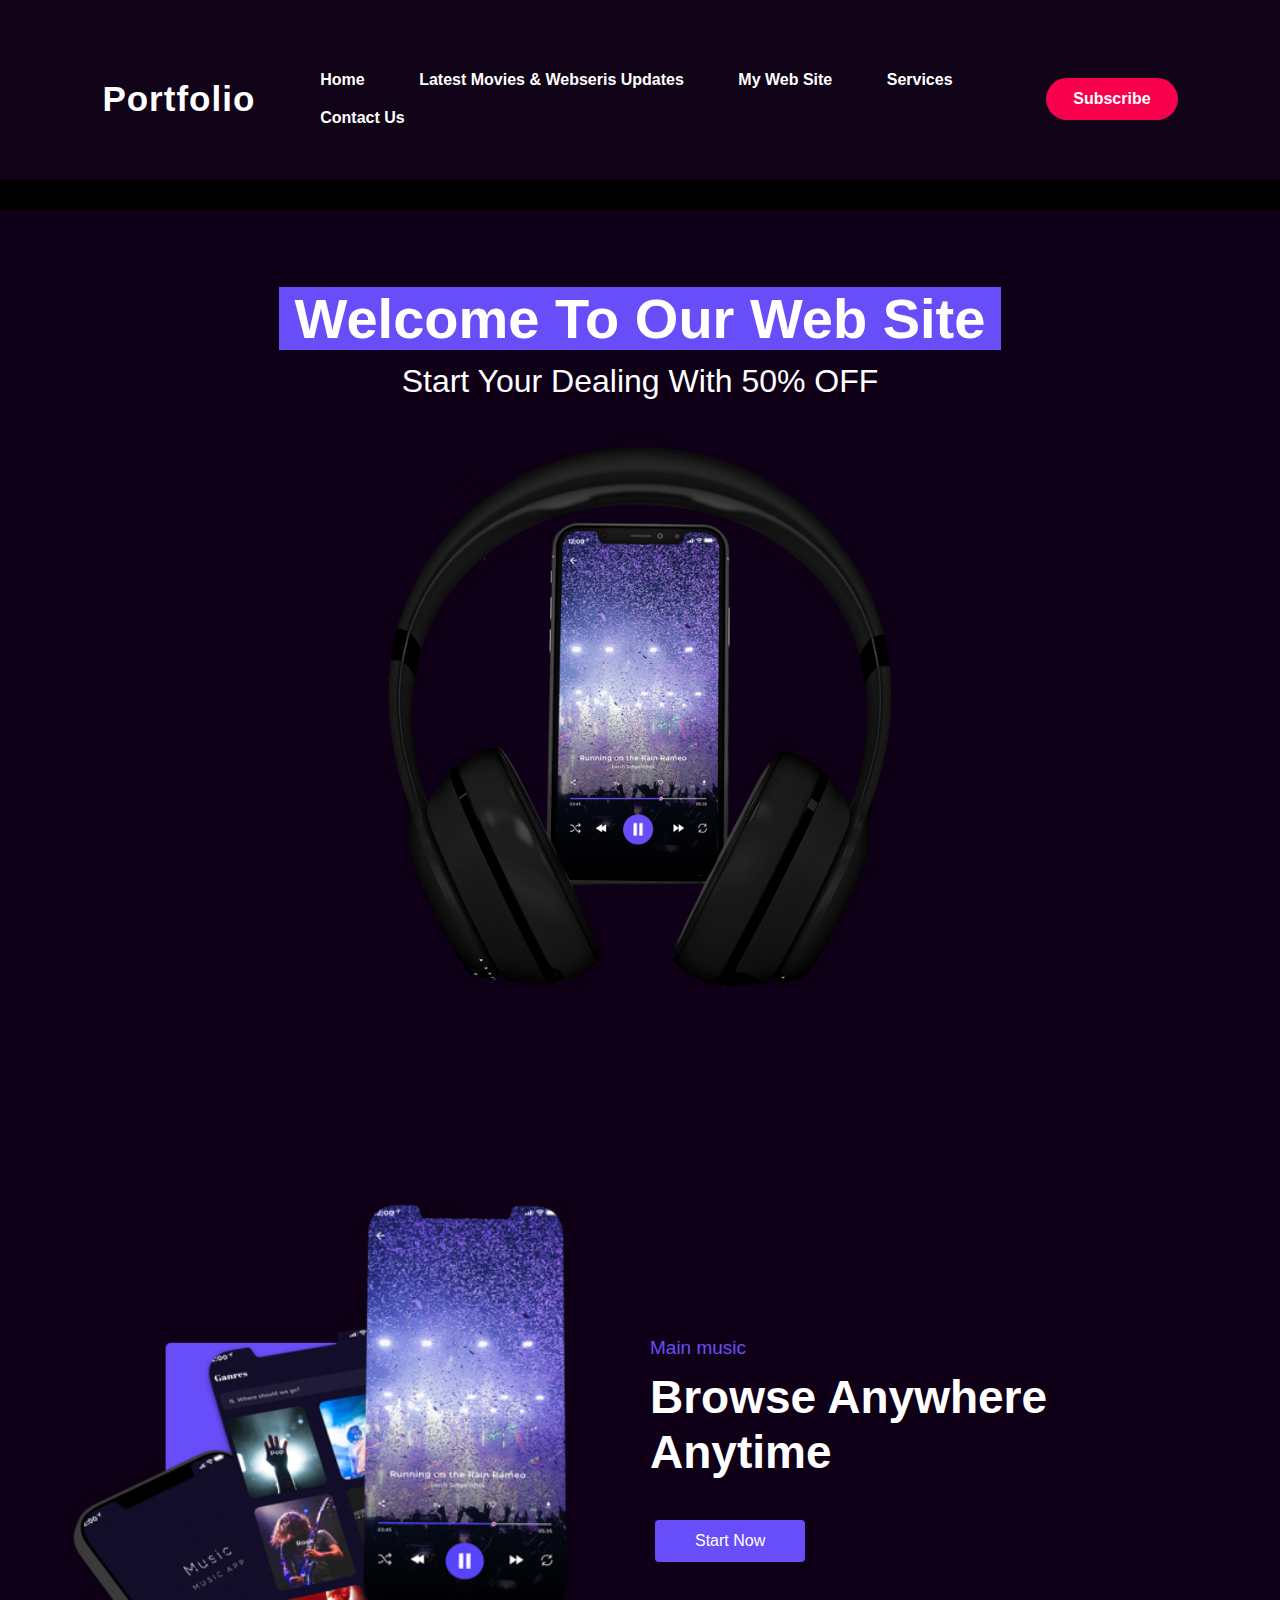
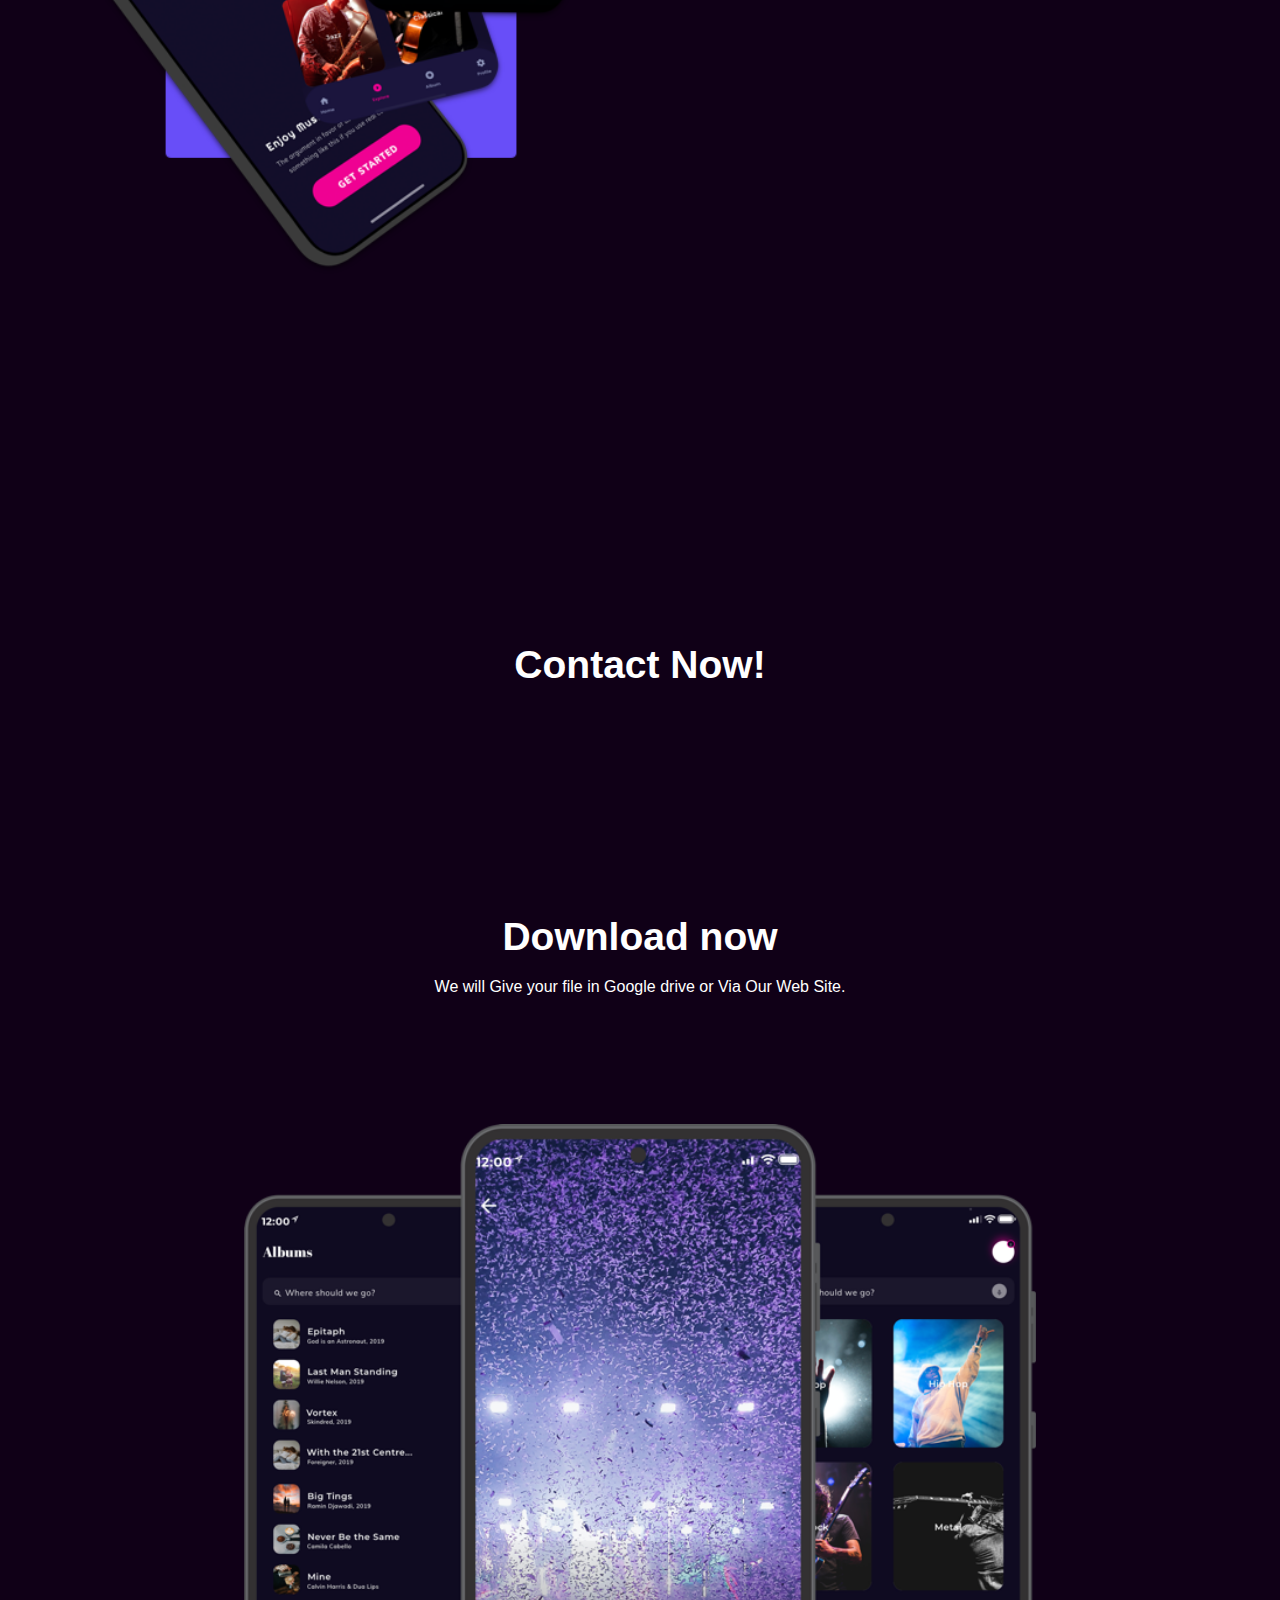
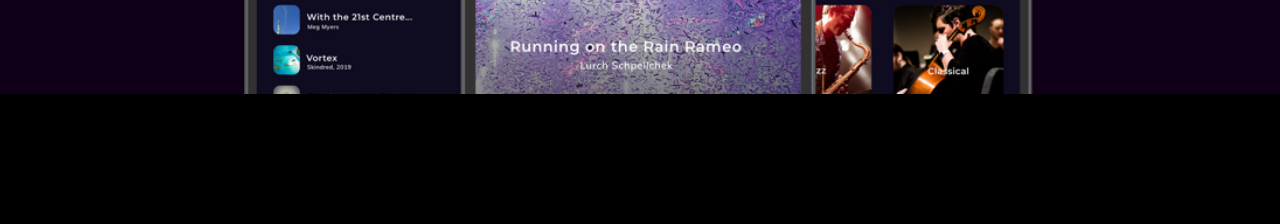
==== service.html @ e37dc358 "Update service.html" ====
<!DOCTYPE html>

<html>
<head>
	<title>Badhan Debnath</title>
	<link rel="shortcut icon" href="https://badhan-debnath.github.io/img/me.png">
<meta content="summary_large_image" name="twitter:card"/>
<meta content="website" property="og:type"/>
<meta content="" property="og:description"/>
<meta content="https://u3m9r0t0ge.preview-posted-stuff.com/V2-5KDs-9Yo6-a9ZM-yhWQ/" property="og:url"/>
<meta content="https://pro-bee-beepro-thumbnails.s3.amazonaws.com/messages/799966/783793/1674884/7563536_large.jpg" property="og:image"/>
<meta content="" property="og:title"/>
<meta content="" name="description"/>
<meta charset="utf-8"/>
<meta content="width=device-width" name="viewport"/>
<style>
   .bee-row,
		.bee-row-content {
			position: relative
		}

		.bee-row-16,
		.bee-row-2,
		.bee-row-5 {
			background-position: center top;
			background-repeat: no-repeat
		}

		.bee-row-1,
		.bee-row-10,
		.bee-row-11,
		.bee-row-12,
		.bee-row-13,
		.bee-row-14,
		.bee-row-15,
		.bee-row-16,
		.bee-row-17,
		.bee-row-18,
		.bee-row-2,
		.bee-row-3,
		.bee-row-4,
		.bee-row-5,
		.bee-row-6,
		.bee-row-7,
		.bee-row-8,
		.bee-row-9 {
			background-repeat: no-repeat
		}

		body {
			background-color: #100017;
			color: #000;
			font-family: Arial, Helvetica Neue, Helvetica, sans-serif
		}

		a {
			color: #0068a5
		}

		* {
			box-sizing: border-box
		}

		body,
		h1,
		h2,
		p {
			margin: 0
		}

		.bee-row-content {
			max-width: 1440px;
			margin: 0 auto;
			display: flex
		}

		.bee-row-content.reverse,
		.bee-row-content.reverse .bee-col {
			-moz-transform: scale(1, -1);
			-webkit-transform: scale(1, -1);
			-o-transform: scale(1, -1);
			-ms-transform: scale(1, -1);
			transform: scale(1, -1)
		}

		.bee-row-content .bee-col-w1 {
			flex-basis: 8%
		}

		.bee-row-content .bee-col-w3 {
			flex-basis: 25%
		}

		.bee-row-content .bee-col-w5 {
			flex-basis: 42%
		}

		.bee-row-content .bee-col-w6 {
			flex-basis: 50%
		}

		.bee-row-content .bee-col-w12 {
			flex-basis: 100%
		}

		.bee-button .content {
			text-align: center
		}

		.bee-button a {
			text-decoration: none
		}

		.bee-divider,
		.bee-image {
			overflow: auto
		}

		.bee-divider .center,
		.bee-image .bee-center {
			margin: 0 auto
		}

		.bee-row-12 .bee-col-1 .bee-block-1,
		.bee-row-13 .bee-col-1 .bee-block-1,
		.bee-row-13 .bee-col-2 .bee-block-1,
		.bee-row-16 .bee-col-1 .bee-block-2 {
			width: 100%
		}

		.bee-image img {
			display: block;
			width: 100%
		}

		.bee-text {
			overflow-wrap: anywhere
		}

		@media (max-width:768px) {
			.bee-row-content:not(.no_stack) {
				display: block
			}
		}

		.bee-row-1,
		.bee-row-17,
		.bee-row-18 {
			background-color: #000
		}

		.bee-row-1 .bee-row-content,
		.bee-row-10 .bee-row-content,
		.bee-row-11 .bee-row-content,
		.bee-row-12 .bee-row-content,
		.bee-row-13 .bee-row-content,
		.bee-row-14 .bee-row-content,
		.bee-row-15 .bee-row-content,
		.bee-row-16 .bee-row-content,
		.bee-row-17 .bee-row-content,
		.bee-row-18 .bee-row-content,
		.bee-row-2 .bee-row-content,
		.bee-row-3 .bee-row-content,
		.bee-row-4 .bee-row-content,
		.bee-row-5 .bee-row-content,
		.bee-row-6 .bee-row-content,
		.bee-row-7 .bee-row-content,
		.bee-row-8 .bee-row-content,
		.bee-row-9 .bee-row-content {
			background-repeat: no-repeat;
			color: #000
		}

		.bee-row-1 .bee-col-1,
		.bee-row-10 .bee-col-1,
		.bee-row-11 .bee-col-1,
		.bee-row-11 .bee-col-2,
		.bee-row-11 .bee-col-3,
		.bee-row-12 .bee-col-1,
		.bee-row-13 .bee-col-1,
		.bee-row-13 .bee-col-2,
		.bee-row-14 .bee-col-1,
		.bee-row-15 .bee-col-1,
		.bee-row-15 .bee-col-2,
		.bee-row-15 .bee-col-3,
		.bee-row-17 .bee-col-1,
		.bee-row-18 .bee-col-1,
		.bee-row-2 .bee-col-1,
		.bee-row-3 .bee-col-1,
		.bee-row-4 .bee-col-1,
		.bee-row-5 .bee-col-1,
		.bee-row-5 .bee-col-2,
		.bee-row-5 .bee-col-3,
		.bee-row-6 .bee-col-1,
		.bee-row-7 .bee-col-1,
		.bee-row-8 .bee-col-1,
		.bee-row-9 .bee-col-1 {
			padding-bottom: 5px;
			padding-top: 5px
		}

		.bee-row-1 .bee-col-1 .bee-block-1,
		.bee-row-11 .bee-col-2 .bee-block-1,
		.bee-row-14 .bee-col-1 .bee-block-1,
		.bee-row-15 .bee-col-2 .bee-block-1,
		.bee-row-17 .bee-col-1 .bee-block-1,
		.bee-row-18 .bee-col-1 .bee-block-1,
		.bee-row-2 .bee-col-1 .bee-block-1,
		.bee-row-2 .bee-col-1 .bee-block-2,
		.bee-row-2 .bee-col-1 .bee-block-5,
		.bee-row-2 .bee-col-1 .bee-block-7,
		.bee-row-3 .bee-col-1 .bee-block-1,
		.bee-row-4 .bee-col-1 .bee-block-1,
		.bee-row-5 .bee-col-2 .bee-block-1,
		.bee-row-5 .bee-col-2 .bee-block-2,
		.bee-row-5 .bee-col-2 .bee-block-5,
		.bee-row-5 .bee-col-2 .bee-block-7,
		.bee-row-6 .bee-col-1 .bee-block-1,
		.bee-row-7 .bee-col-1 .bee-block-1 {
			padding: 10px
		}

		.bee-row-2 {
			background-image: url('https://d1oco4z2z1fhwp.cloudfront.net/templates/default/5176/bg_hero_music_1.png')
		}

		.bee-row-11 .bee-col-2 .bee-block-2,
		.bee-row-2 .bee-col-1 .bee-block-3,
		.bee-row-2 .bee-col-1 .bee-block-4,
		.bee-row-5 .bee-col-2 .bee-block-3 {
			padding-bottom: 10px;
			padding-left: 10px;
			padding-right: 10px;
			text-align: center;
			width: 100%
		}

		.bee-row-2 .bee-col-1 .bee-block-6 {
			padding: 10px;
			width: 100%
		}

		.bee-row-5 {
			background-image: url('https://d1oco4z2z1fhwp.cloudfront.net/templates/default/5176/24ac623f-eb8e-412a-b945-d97798e48574.png')
		}

		.bee-row-5 .bee-col-1 .bee-block-1 {
			padding-bottom: 10px;
			padding-top: 10px;
			width: 100%
		}

		.bee-row-11 .bee-col-2 .bee-block-3,
		.bee-row-15 .bee-col-2 .bee-block-2,
		.bee-row-5 .bee-col-2 .bee-block-4 {
			padding-bottom: 5px;
			padding-left: 10px;
			padding-right: 10px;
			text-align: center;
			width: 100%
		}

		.bee-row-5 .bee-col-2 .bee-block-6 {
			padding: 10px 10px 10px 15px;
			text-align: left
		}

		.bee-row-8 .bee-col-1 .bee-block-1 {
			padding: 35px
		}

		.bee-row-10 .bee-col-1 .bee-block-1,
		.bee-row-9 .bee-col-1 .bee-block-1 {
			padding: 15px
		}

		.bee-row-11 .bee-col-2 .bee-block-4 {
			padding: 30px
		}

		.bee-row-15 .bee-col-2 .bee-block-3 {
			padding: 10px 10px 25px
		}

		.bee-row-16 {
			background-image: url('https://d1oco4z2z1fhwp.cloudfront.net/templates/default/5176/bg_music4_2.png')
		}

		.bee-row-16 .bee-col-1 {
			padding-top: 5px
		}

		.bee-row-16 .bee-col-1 .bee-block-1 {
			padding: 40px
		}
  </style>
	    <style>
		.logo{
		color: white;
		font-size: 35px;
		letter-spacing: 1px;
		cursor: pointer;
		}
		.btn{
		background-color:#f9004d;
		color: white;
		text-decoration: none;
		border: 2px solid transparent;
		font-weight: bold;
		padding: 10px 25px;
		border-radius: 30px;
		transition: transform .4s; 
		}
		nav{
		display: flex;
		align-items: center;
		justify-content: space-between;
		padding-top: 45px;
		padding-left: 8%;
		padding-right: 8%;
		}
		nav ul li{
		list-style-type: none;
		display: inline-block;
		padding: 10px  25px;
		}
		nav ul li a{
		color: white;
		text-decoration: none;
		font-weight: bold;
		text-transform: capitalize;
		}
		nav ul li a:hover{
		color: #f9004d;
		transition: .4s;
		}
		.hero{
		height: 20vh;
		width: 100%;
		background-color: #110318;
		background-size: cover;
		background-position: center;
		}
	</style>
</head>
<body>
	    <div class="hero">
		<nav>
			<h2 class="logo">Portfo<span>lio</span></h2>
			<ul>
				<li><a href="index.html">Home</a></li>
				<li><a href="updates.html">Latest Movies & Webseris Updates</a></li>
				<li><a href="https://badhan.debnath.workers.dev">My Web Site</a></li>
				<li><a href="service.html">Services</a></li>
				<li><a href="mailto:badhan.debnath.bd@gmail.com">Contact Us</a></li>
			</ul>
			<a href="#" class="btn">Subscribe</a>
		</nav>
	</div>
<div class="bee-page-container">
<div class="bee-row bee-row-1">
<div class="bee-row-content">
<div class="bee-col bee-col-1 bee-col-w12">
<div class="bee-block bee-block-1 bee-divider">
<div class="spacer" style="height:0px;">
</div>
</div>
</div>
</div>
</div>
<div class="bee-row bee-row-2">
<div class="bee-row-content">
<div class="bee-col bee-col-1 bee-col-w12">
<div class="bee-block bee-block-1 bee-divider">
<div class="spacer" style="height:15px;">
</div>
</div>
<div class="bee-block bee-block-2 bee-divider">
<div class="spacer" style="height:15px;">
</div>
</div>
<div class="bee-block bee-block-3 bee-heading">
<h1 style="color:#ffffff;direction:ltr;font-family:Arial, Helvetica Neue, Helvetica, sans-serif;font-size:56px;font-weight:400;letter-spacing:normal;line-height:120%;text-align:center;margin-top:0;margin-bottom:0;">
<span style="background-color: #684ef8;">
<strong>
           Welcome To Our Web Site 
         </strong>
</span>
</h1>
</div>
<div class="bee-block bee-block-4 bee-heading">
<h2 style="color:#ffffff;direction:ltr;font-family:Arial, Helvetica Neue, Helvetica, sans-serif;font-size:32px;font-weight:400;letter-spacing:normal;line-height:120%;text-align:center;margin-top:0;margin-bottom:0;">
        Start Your Dealing With 50% OFF
       </h2>
</div>
<div class="bee-block bee-block-5 bee-divider">
<div class="spacer" style="height:5px;">
</div>
</div>
<div class="bee-block bee-block-6 bee-image">
<img alt="Phone and headphone" class="bee-center bee-fixedwidth bee-fullwidthOnMobile" src="images/headphone.png" style="max-width:504px;"/>
</div>
<div class="bee-block bee-block-7 bee-divider">
<div class="spacer" style="height:35px;">
</div>
</div>
</div>
</div>
</div>
<div class="bee-row bee-row-3">
<div class="bee-row-content">
<div class="bee-col bee-col-1 bee-col-w12">
<div class="bee-block bee-block-1 bee-divider">
<div class="spacer" style="height:35px;">
</div>
</div>
</div>
</div>
</div>
<div class="bee-row bee-row-4">
<div class="bee-row-content">
<div class="bee-col bee-col-1 bee-col-w12">
<div class="bee-block bee-block-1 bee-divider">
<div class="spacer" style="height:35px;">
</div>
</div>
</div>
</div>
</div>
<div class="bee-row bee-row-5">
<div class="bee-row-content reverse">
<div class="bee-col bee-col-1 bee-col-w6">
<div class="bee-block bee-block-1 bee-image">
<img alt="Showing the Music App" class="bee-center bee-fixedwidth bee-fullwidthOnMobile" src="images/phone_app_multi.png" style="max-width:504px;"/>
</div>
</div>
<div class="bee-col bee-col-2 bee-col-w5">
<div class="bee-block bee-block-1 bee-divider">
<div class="spacer" style="height:40px;">
</div>
</div>
<div class="bee-block bee-block-2 bee-divider">
<div class="spacer" style="height:65px;">
</div>
</div>
<div class="bee-block bee-block-3 bee-heading">
<h2 style="color:#684ef8;direction:ltr;font-family:Arial, Helvetica Neue, Helvetica, sans-serif;font-size:19px;font-weight:normal;letter-spacing:normal;line-height:120%;text-align:left;margin-top:0;margin-bottom:0;">
        Main music 
       </h2>
</div>
<div class="bee-block bee-block-4 bee-heading">
<h1 style="color:#ffffff;direction:ltr;font-family:Arial, Helvetica Neue, Helvetica, sans-serif;font-size:46px;font-weight:400;letter-spacing:normal;line-height:120%;text-align:left;margin-top:0;margin-bottom:0;">
<strong>
         Browse Anywhere Anytime
        </strong>
</h1>
</div>
<div class="bee-block bee-block-5 bee-divider">
<div class="spacer" style="height:5px;">
</div>
</div>
<div class="bee-block bee-block-6 bee-button">
<a class="bee-button-content" href="www.example.com" style="font-size: 14px; line-height: 28px; background-color: #684ef8; border-bottom: 0px solid transparent; border-left: 0px solid transparent; border-radius: 4px; border-right: 0px solid transparent; border-top: 0px solid transparent; color: #ffffff; font-family: inherit; max-width: 100%; padding-bottom: 5px; padding-left: 40px; padding-right: 40px; padding-top: 5px; width: auto; display: inline-block;">
<span style="font-size: 16px; line-height: 200%; word-break: break-word;">
         Start Now
        </span></a>
</div>
<div class="bee-block bee-block-7 bee-divider">
<div class="spacer" style="height:40px;">
</div>
</div>
</div>
<div class="bee-col bee-col-3 bee-col-w1">
<div class="bee-block bee-block-1 bee-divider">
<div class="spacer" style="height:0px;">
</div>
</div>
</div>
</div>
</div>
<div class="bee-row bee-row-6">
<div class="bee-row-content">
<div class="bee-col bee-col-1 bee-col-w12">
<div class="bee-block bee-block-1 bee-divider">
<div class="spacer" style="height:35px;">
</div>
</div>
</div>
</div>
</div>
<div class="bee-row bee-row-7">
<div class="bee-row-content">
<div class="bee-col bee-col-1 bee-col-w12">
<div class="bee-block bee-block-1 bee-divider">
<div class="spacer" style="height:5px;">
</div>
</div>
</div>
</div>
</div>
<div class="bee-row bee-row-8">
<div class="bee-row-content">
<div class="bee-col bee-col-1 bee-col-w12">
<div class="bee-block bee-block-1 bee-divider">
<div class="spacer" style="height:0px;">
</div>
</div>
</div>
</div>
</div>
<div class="bee-row bee-row-9">
<div class="bee-row-content">
<div class="bee-col bee-col-1 bee-col-w12">
<div class="bee-block bee-block-1 bee-divider">
<div class="spacer" style="height:0px;">
</div>
</div>
</div>
</div>
</div>
<div class="bee-row bee-row-10">
<div class="bee-row-content">
<div class="bee-col bee-col-1 bee-col-w12">
<div class="bee-block bee-block-1 bee-divider">
<div class="spacer" style="height:0px;">
</div>
</div>
</div>
</div>
</div>
<div class="bee-row bee-row-11">
<div class="bee-row-content">
<div class="bee-col bee-col-1 bee-col-w3">
<div class="bee-block bee-block-1 bee-divider">
<div class="spacer" style="height:0px;">
</div>
</div>
</div>
<div class="bee-col bee-col-2 bee-col-w6">
<div class="bee-block bee-block-1 bee-divider">
<div class="spacer" style="height:35px;">
</div>
</div>
<div class="bee-block bee-block-2 bee-heading">
<h2 style="color:#684ef8;direction:ltr;font-family:Arial, Helvetica Neue, Helvetica, sans-serif;font-size:19px;font-weight:400;letter-spacing:normal;line-height:120%;text-align:center;margin-top:0;margin-bottom:0;">
<span class="tinyMce-placeholder">
         ​
        </span>
</h2>
</div>
<div class="bee-block bee-block-3 bee-heading">
<h1 style="color:#ffffff;direction:ltr;font-family:Arial, Helvetica Neue, Helvetica, sans-serif;font-size:39px;font-weight:400;letter-spacing:normal;line-height:120%;text-align:center;margin-top:0;margin-bottom:0;">
<strong>
         Contact Now!
        </strong>
</h1>
</div>
<div class="bee-block bee-block-4 bee-divider">
<div class="spacer" style="height:0px;">
</div>
</div>
</div>
<div class="bee-col bee-col-3 bee-col-w3">
<div class="bee-block bee-block-1 bee-divider">
<div class="spacer" style="height:0px;">
</div>
</div>
</div>
</div>
</div>
<div class="bee-row bee-row-12">
<div class="bee-row-content">
<div class="bee-col bee-col-1 bee-col-w12">
<div class="bee-block bee-block-1 bee-image">
<img alt="" class="bee-center bee-autowidth" src="https://badhan.debnath.workers.dev/0:/Packages.webp" style="max-width:1100px;"/>
</div>
</div>
</div>
</div>
<div class="bee-row bee-row-13">
<div class="bee-row-content">
<div class="bee-col bee-col-1 bee-col-w6">
<div class="bee-block bee-block-1 bee-image">
<img alt="" class="bee-center bee-autowidth" src="https://badhan.debnath.workers.dev/0:/Introduce.webp" style="max-width:720px;"/>
</div>
</div>
<div class="bee-col bee-col-2 bee-col-w6">
<div class="bee-block bee-block-1 bee-image">
<img alt="" class="bee-center bee-autowidth" src="https://badhan.debnath.workers.dev/0:/Things%20needed.webp" style="max-width:720px;"/>
</div>
</div>
</div>
</div>
<div class="bee-row bee-row-14">
<div class="bee-row-content">
<div class="bee-col bee-col-1 bee-col-w12">
<div class="bee-block bee-block-1 bee-divider">
<div class="spacer" style="height:15px;">
</div>
</div>
</div>
</div>
</div>
<div class="bee-row bee-row-15">
<div class="bee-row-content">
<div class="bee-col bee-col-1 bee-col-w3">
<div class="bee-block bee-block-1 bee-divider">
<div class="spacer" style="height:0px;">
</div>
</div>
</div>
<div class="bee-col bee-col-2 bee-col-w6">
<div class="bee-block bee-block-1 bee-divider">
<div class="spacer" style="height:65px;">
</div>
</div>
<div class="bee-block bee-block-2 bee-heading">
<h1 style="color:#ffffff;direction:ltr;font-family:Arial, Helvetica Neue, Helvetica, sans-serif;font-size:39px;font-weight:normal;letter-spacing:normal;line-height:120%;text-align:center;margin-top:0;margin-bottom:0;">
<strong>
         Download now
        </strong>
</h1>
</div>
<div class="bee-block bee-block-3 bee-text">
<div class="bee-text-content" style="font-size: 14px; line-height: 150%; color: #ffffff; font-family: inherit;">
<p style="font-size: 14px; line-height: 21px; text-align: center;">
<span style="font-size: 16px; line-height: 24px;">
          We will Give your file in Google drive or Via Our Web Site.
         </span>
</p>
</div>
</div>
</div>
<div class="bee-col bee-col-3 bee-col-w3">
<div class="bee-block bee-block-1 bee-divider">
<div class="spacer" style="height:0px;">
</div>
</div>
</div>
</div>
</div>
<div class="bee-row bee-row-16">
<div class="bee-row-content">
<div class="bee-col bee-col-1 bee-col-w12">
<div class="bee-block bee-block-1 bee-divider">
<div class="spacer" style="height:10px;">
</div>
</div>
<div class="bee-block bee-block-2 bee-image">
<img alt="Showing the app" class="bee-center bee-fullwidthOnMobile bee-fixedwidth" src="images/phone_mobile.png" style="max-width:792px;"/>
</div>
</div>
</div>
</div>
<div class="bee-row bee-row-17">
<div class="bee-row-content">
<div class="bee-col bee-col-1 bee-col-w12">
<div class="bee-block bee-block-1 bee-divider">
<div class="spacer" style="height:35px;">
</div>
</div>
</div>
</div>
</div>
<div class="bee-row bee-row-18">
<div class="bee-row-content">
<div class="bee-col bee-col-1 bee-col-w12">
<div class="bee-block bee-block-1 bee-divider">
<div class="spacer" style="height:35px;">
</div>
</div>
</div>
</div>
</div>
</div>
</body>
</html>
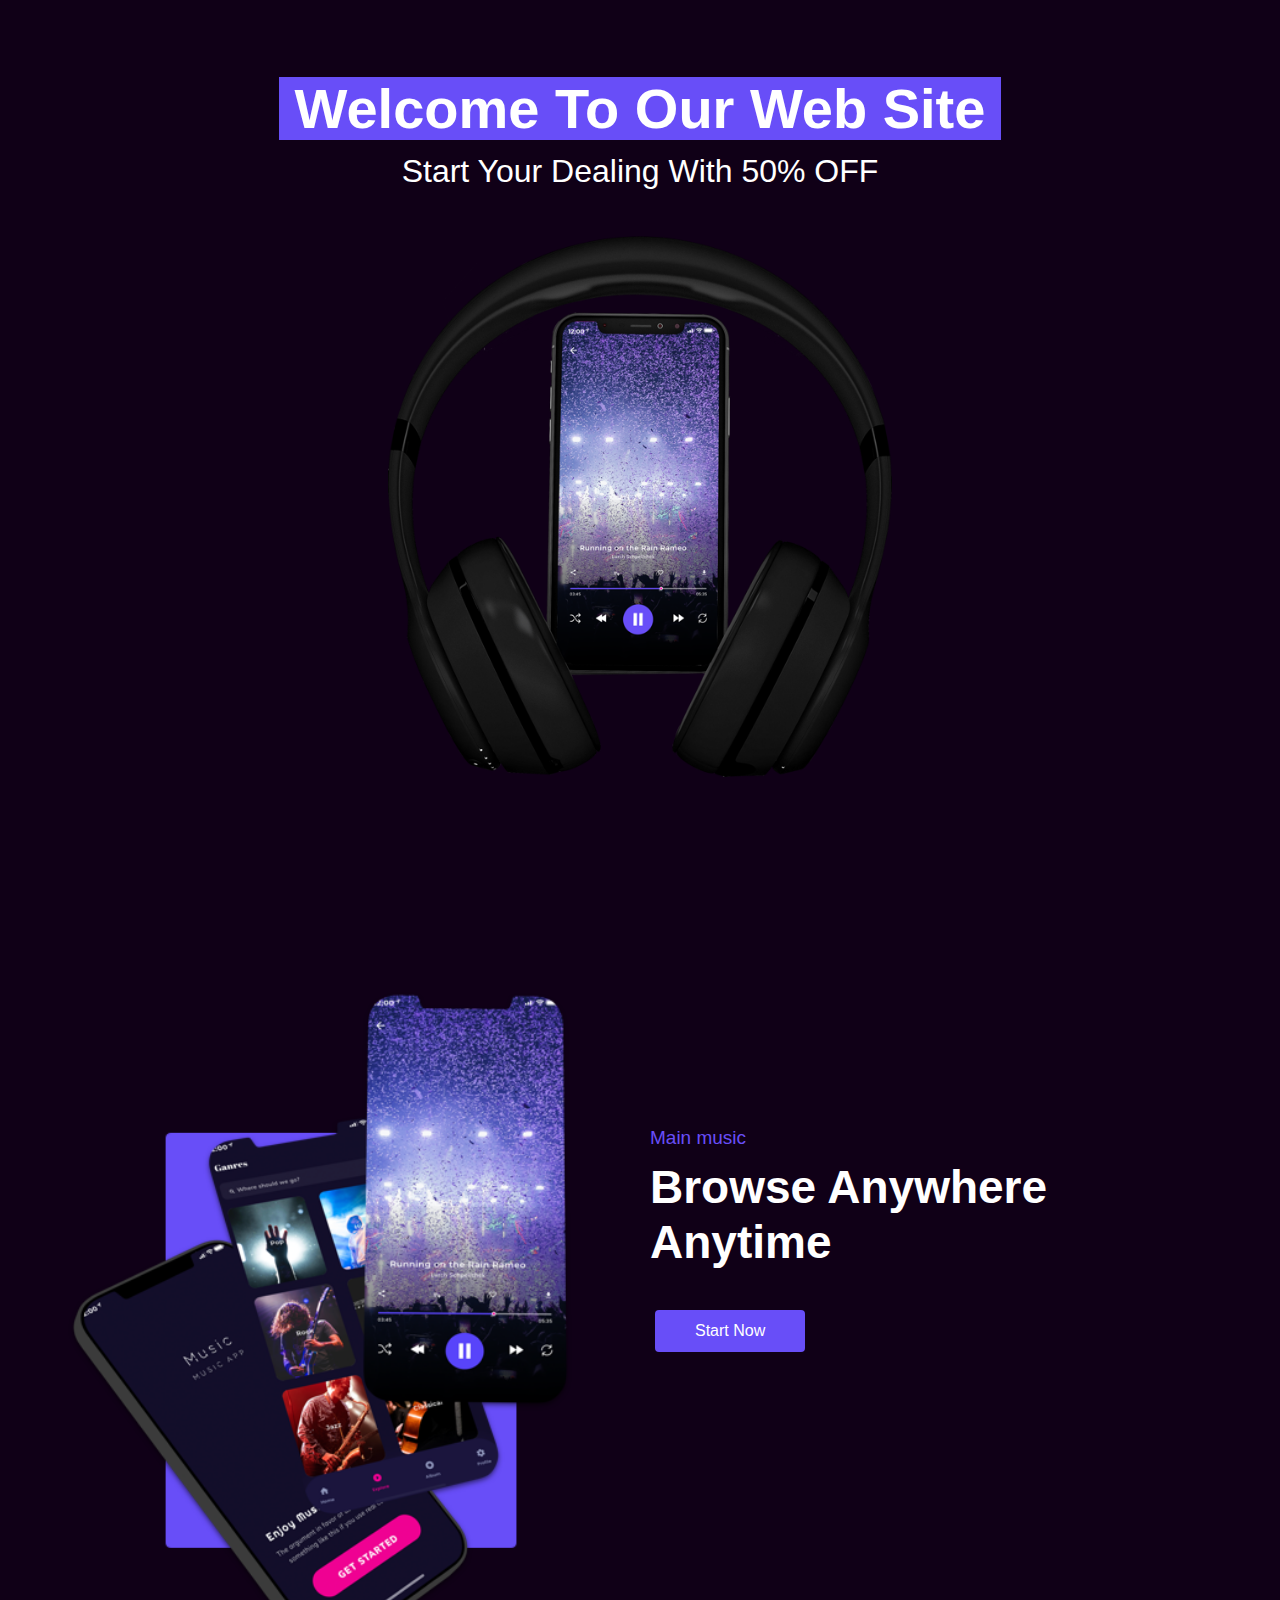
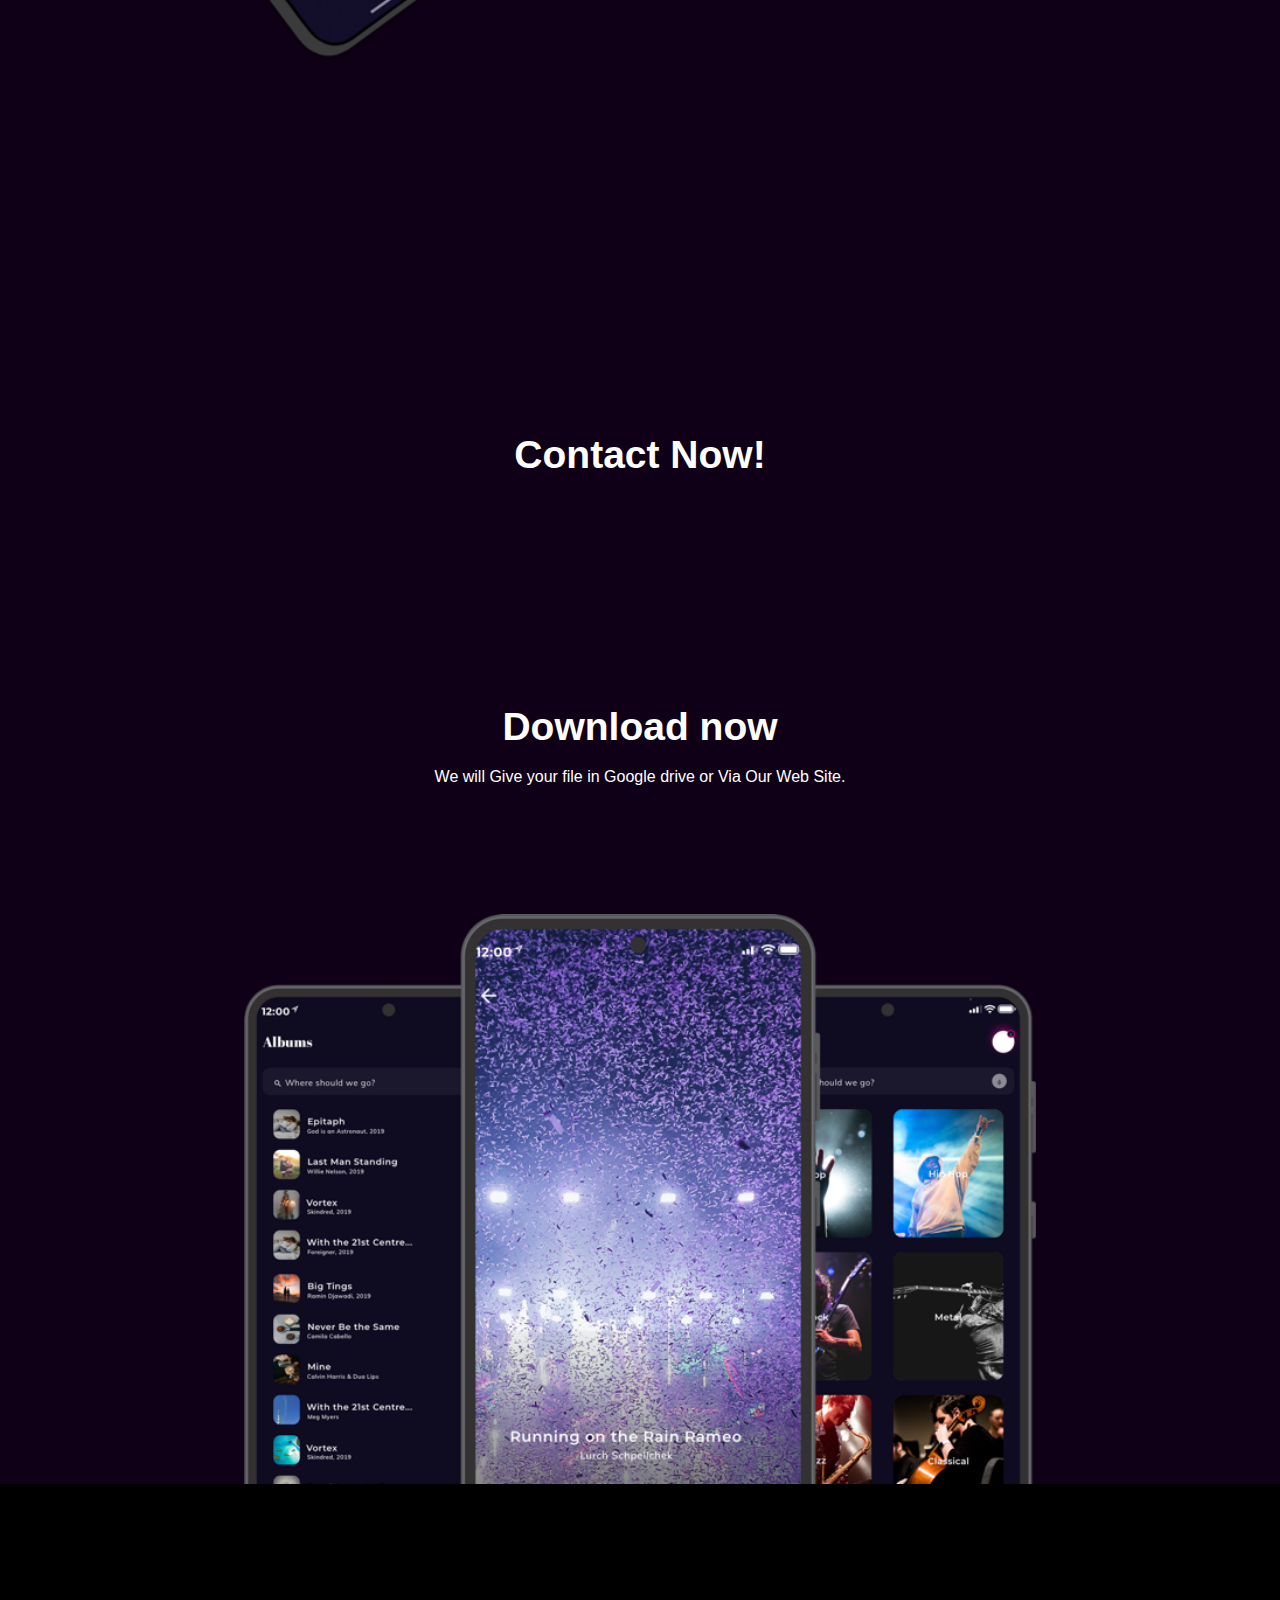
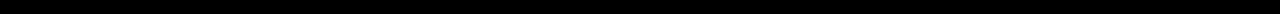
==== commit 706c182b: "Add files via upload" ====
--- a/service.html
+++ b/service.html
@@ -2,8 +2,8 @@
 
 <html>
 <head>
-	<title>Badhan Debnath</title>
-	<link rel="shortcut icon" href="https://badhan-debnath.github.io/img/me.png">
+<title>
+</title>
 <meta content="summary_large_image" name="twitter:card"/>
 <meta content="website" property="og:type"/>
 <meta content="" property="og:description"/>
@@ -19,9 +19,9 @@
 			position: relative
 		}
 
-		.bee-row-16,
-		.bee-row-2,
-		.bee-row-5 {
+		.bee-row-1,
+		.bee-row-15,
+		.bee-row-4 {
 			background-position: center top;
 			background-repeat: no-repeat
 		}
@@ -35,7 +35,6 @@
 		.bee-row-15,
 		.bee-row-16,
 		.bee-row-17,
-		.bee-row-18,
 		.bee-row-2,
 		.bee-row-3,
 		.bee-row-4,
@@ -121,10 +120,10 @@
 			margin: 0 auto
 		}
 
+		.bee-row-11 .bee-col-1 .bee-block-1,
 		.bee-row-12 .bee-col-1 .bee-block-1,
-		.bee-row-13 .bee-col-1 .bee-block-1,
-		.bee-row-13 .bee-col-2 .bee-block-1,
-		.bee-row-16 .bee-col-1 .bee-block-2 {
+		.bee-row-12 .bee-col-2 .bee-block-1,
+		.bee-row-15 .bee-col-1 .bee-block-2 {
 			width: 100%
 		}
 
@@ -143,10 +142,8 @@
 			}
 		}
 
-		.bee-row-1,
-		.bee-row-17,
-		.bee-row-18 {
-			background-color: #000
+		.bee-row-1 {
+			background-image: url('https://d1oco4z2z1fhwp.cloudfront.net/templates/default/5176/bg_hero_music_1.png')
 		}
 
 		.bee-row-1 .bee-row-content,
@@ -158,7 +155,6 @@
 		.bee-row-15 .bee-row-content,
 		.bee-row-16 .bee-row-content,
 		.bee-row-17 .bee-row-content,
-		.bee-row-18 .bee-row-content,
 		.bee-row-2 .bee-row-content,
 		.bee-row-3 .bee-row-content,
 		.bee-row-4 .bee-row-content,
@@ -173,24 +169,23 @@
 
 		.bee-row-1 .bee-col-1,
 		.bee-row-10 .bee-col-1,
+		.bee-row-10 .bee-col-2,
+		.bee-row-10 .bee-col-3,
 		.bee-row-11 .bee-col-1,
-		.bee-row-11 .bee-col-2,
-		.bee-row-11 .bee-col-3,
 		.bee-row-12 .bee-col-1,
+		.bee-row-12 .bee-col-2,
 		.bee-row-13 .bee-col-1,
-		.bee-row-13 .bee-col-2,
 		.bee-row-14 .bee-col-1,
-		.bee-row-15 .bee-col-1,
-		.bee-row-15 .bee-col-2,
-		.bee-row-15 .bee-col-3,
+		.bee-row-14 .bee-col-2,
+		.bee-row-14 .bee-col-3,
+		.bee-row-16 .bee-col-1,
 		.bee-row-17 .bee-col-1,
-		.bee-row-18 .bee-col-1,
 		.bee-row-2 .bee-col-1,
 		.bee-row-3 .bee-col-1,
 		.bee-row-4 .bee-col-1,
+		.bee-row-4 .bee-col-2,
+		.bee-row-4 .bee-col-3,
 		.bee-row-5 .bee-col-1,
-		.bee-row-5 .bee-col-2,
-		.bee-row-5 .bee-col-3,
 		.bee-row-6 .bee-col-1,
 		.bee-row-7 .bee-col-1,
 		.bee-row-8 .bee-col-1,
@@ -200,34 +195,29 @@
 		}
 
 		.bee-row-1 .bee-col-1 .bee-block-1,
-		.bee-row-11 .bee-col-2 .bee-block-1,
-		.bee-row-14 .bee-col-1 .bee-block-1,
-		.bee-row-15 .bee-col-2 .bee-block-1,
+		.bee-row-1 .bee-col-1 .bee-block-2,
+		.bee-row-1 .bee-col-1 .bee-block-5,
+		.bee-row-1 .bee-col-1 .bee-block-7,
+		.bee-row-10 .bee-col-2 .bee-block-1,
+		.bee-row-13 .bee-col-1 .bee-block-1,
+		.bee-row-14 .bee-col-2 .bee-block-1,
+		.bee-row-16 .bee-col-1 .bee-block-1,
 		.bee-row-17 .bee-col-1 .bee-block-1,
-		.bee-row-18 .bee-col-1 .bee-block-1,
 		.bee-row-2 .bee-col-1 .bee-block-1,
-		.bee-row-2 .bee-col-1 .bee-block-2,
-		.bee-row-2 .bee-col-1 .bee-block-5,
-		.bee-row-2 .bee-col-1 .bee-block-7,
 		.bee-row-3 .bee-col-1 .bee-block-1,
-		.bee-row-4 .bee-col-1 .bee-block-1,
-		.bee-row-5 .bee-col-2 .bee-block-1,
-		.bee-row-5 .bee-col-2 .bee-block-2,
-		.bee-row-5 .bee-col-2 .bee-block-5,
-		.bee-row-5 .bee-col-2 .bee-block-7,
-		.bee-row-6 .bee-col-1 .bee-block-1,
-		.bee-row-7 .bee-col-1 .bee-block-1 {
+		.bee-row-4 .bee-col-2 .bee-block-1,
+		.bee-row-4 .bee-col-2 .bee-block-2,
+		.bee-row-4 .bee-col-2 .bee-block-5,
+		.bee-row-4 .bee-col-2 .bee-block-7,
+		.bee-row-5 .bee-col-1 .bee-block-1,
+		.bee-row-6 .bee-col-1 .bee-block-1 {
 			padding: 10px
 		}
 
-		.bee-row-2 {
-			background-image: url('https://d1oco4z2z1fhwp.cloudfront.net/templates/default/5176/bg_hero_music_1.png')
-		}
-
-		.bee-row-11 .bee-col-2 .bee-block-2,
-		.bee-row-2 .bee-col-1 .bee-block-3,
-		.bee-row-2 .bee-col-1 .bee-block-4,
-		.bee-row-5 .bee-col-2 .bee-block-3 {
+		.bee-row-1 .bee-col-1 .bee-block-3,
+		.bee-row-1 .bee-col-1 .bee-block-4,
+		.bee-row-10 .bee-col-2 .bee-block-2,
+		.bee-row-4 .bee-col-2 .bee-block-3 {
 			padding-bottom: 10px;
 			padding-left: 10px;
 			padding-right: 10px;
@@ -235,24 +225,24 @@
 			width: 100%
 		}
 
-		.bee-row-2 .bee-col-1 .bee-block-6 {
+		.bee-row-1 .bee-col-1 .bee-block-6 {
 			padding: 10px;
 			width: 100%
 		}
 
-		.bee-row-5 {
+		.bee-row-4 {
 			background-image: url('https://d1oco4z2z1fhwp.cloudfront.net/templates/default/5176/24ac623f-eb8e-412a-b945-d97798e48574.png')
 		}
 
-		.bee-row-5 .bee-col-1 .bee-block-1 {
+		.bee-row-4 .bee-col-1 .bee-block-1 {
 			padding-bottom: 10px;
 			padding-top: 10px;
 			width: 100%
 		}
 
-		.bee-row-11 .bee-col-2 .bee-block-3,
-		.bee-row-15 .bee-col-2 .bee-block-2,
-		.bee-row-5 .bee-col-2 .bee-block-4 {
+		.bee-row-10 .bee-col-2 .bee-block-3,
+		.bee-row-14 .bee-col-2 .bee-block-2,
+		.bee-row-4 .bee-col-2 .bee-block-4 {
 			padding-bottom: 5px;
 			padding-left: 10px;
 			padding-right: 10px;
@@ -260,115 +250,49 @@
 			width: 100%
 		}
 
-		.bee-row-5 .bee-col-2 .bee-block-6 {
+		.bee-row-4 .bee-col-2 .bee-block-6 {
 			padding: 10px 10px 10px 15px;
 			text-align: left
 		}
 
-		.bee-row-8 .bee-col-1 .bee-block-1 {
+		.bee-row-7 .bee-col-1 .bee-block-1 {
 			padding: 35px
 		}
 
-		.bee-row-10 .bee-col-1 .bee-block-1,
+		.bee-row-8 .bee-col-1 .bee-block-1,
 		.bee-row-9 .bee-col-1 .bee-block-1 {
 			padding: 15px
 		}
 
-		.bee-row-11 .bee-col-2 .bee-block-4 {
+		.bee-row-10 .bee-col-2 .bee-block-4 {
 			padding: 30px
 		}
 
-		.bee-row-15 .bee-col-2 .bee-block-3 {
+		.bee-row-14 .bee-col-2 .bee-block-3 {
 			padding: 10px 10px 25px
 		}
 
-		.bee-row-16 {
+		.bee-row-15 {
 			background-image: url('https://d1oco4z2z1fhwp.cloudfront.net/templates/default/5176/bg_music4_2.png')
 		}
 
-		.bee-row-16 .bee-col-1 {
+		.bee-row-15 .bee-col-1 {
 			padding-top: 5px
 		}
 
-		.bee-row-16 .bee-col-1 .bee-block-1 {
+		.bee-row-15 .bee-col-1 .bee-block-1 {
 			padding: 40px
 		}
+
+		.bee-row-16,
+		.bee-row-17 {
+			background-color: #000
+		}
   </style>
-	    <style>
-		.logo{
-		color: white;
-		font-size: 35px;
-		letter-spacing: 1px;
-		cursor: pointer;
-		}
-		.btn{
-		background-color:#f9004d;
-		color: white;
-		text-decoration: none;
-		border: 2px solid transparent;
-		font-weight: bold;
-		padding: 10px 25px;
-		border-radius: 30px;
-		transition: transform .4s; 
-		}
-		nav{
-		display: flex;
-		align-items: center;
-		justify-content: space-between;
-		padding-top: 45px;
-		padding-left: 8%;
-		padding-right: 8%;
-		}
-		nav ul li{
-		list-style-type: none;
-		display: inline-block;
-		padding: 10px  25px;
-		}
-		nav ul li a{
-		color: white;
-		text-decoration: none;
-		font-weight: bold;
-		text-transform: capitalize;
-		}
-		nav ul li a:hover{
-		color: #f9004d;
-		transition: .4s;
-		}
-		.hero{
-		height: 20vh;
-		width: 100%;
-		background-color: #110318;
-		background-size: cover;
-		background-position: center;
-		}
-	</style>
 </head>
 <body>
-	    <div class="hero">
-		<nav>
-			<h2 class="logo">Portfo<span>lio</span></h2>
-			<ul>
-				<li><a href="index.html">Home</a></li>
-				<li><a href="updates.html">Latest Movies & Webseris Updates</a></li>
-				<li><a href="https://badhan.debnath.workers.dev">My Web Site</a></li>
-				<li><a href="service.html">Services</a></li>
-				<li><a href="mailto:badhan.debnath.bd@gmail.com">Contact Us</a></li>
-			</ul>
-			<a href="#" class="btn">Subscribe</a>
-		</nav>
-	</div>
 <div class="bee-page-container">
 <div class="bee-row bee-row-1">
-<div class="bee-row-content">
-<div class="bee-col bee-col-1 bee-col-w12">
-<div class="bee-block bee-block-1 bee-divider">
-<div class="spacer" style="height:0px;">
-</div>
-</div>
-</div>
-</div>
-</div>
-<div class="bee-row bee-row-2">
 <div class="bee-row-content">
 <div class="bee-col bee-col-1 bee-col-w12">
 <div class="bee-block bee-block-1 bee-divider">
@@ -407,6 +331,16 @@
 </div>
 </div>
 </div>
+<div class="bee-row bee-row-2">
+<div class="bee-row-content">
+<div class="bee-col bee-col-1 bee-col-w12">
+<div class="bee-block bee-block-1 bee-divider">
+<div class="spacer" style="height:35px;">
+</div>
+</div>
+</div>
+</div>
+</div>
 <div class="bee-row bee-row-3">
 <div class="bee-row-content">
 <div class="bee-col bee-col-1 bee-col-w12">
@@ -418,16 +352,6 @@
 </div>
 </div>
 <div class="bee-row bee-row-4">
-<div class="bee-row-content">
-<div class="bee-col bee-col-1 bee-col-w12">
-<div class="bee-block bee-block-1 bee-divider">
-<div class="spacer" style="height:35px;">
-</div>
-</div>
-</div>
-</div>
-</div>
-<div class="bee-row bee-row-5">
 <div class="bee-row-content reverse">
 <div class="bee-col bee-col-1 bee-col-w6">
 <div class="bee-block bee-block-1 bee-image">
@@ -478,11 +402,21 @@
 </div>
 </div>
 </div>
+<div class="bee-row bee-row-5">
+<div class="bee-row-content">
+<div class="bee-col bee-col-1 bee-col-w12">
+<div class="bee-block bee-block-1 bee-divider">
+<div class="spacer" style="height:35px;">
+</div>
+</div>
+</div>
+</div>
+</div>
 <div class="bee-row bee-row-6">
 <div class="bee-row-content">
 <div class="bee-col bee-col-1 bee-col-w12">
 <div class="bee-block bee-block-1 bee-divider">
-<div class="spacer" style="height:35px;">
+<div class="spacer" style="height:5px;">
 </div>
 </div>
 </div>
@@ -492,7 +426,7 @@
 <div class="bee-row-content">
 <div class="bee-col bee-col-1 bee-col-w12">
 <div class="bee-block bee-block-1 bee-divider">
-<div class="spacer" style="height:5px;">
+<div class="spacer" style="height:0px;">
 </div>
 </div>
 </div>
@@ -519,16 +453,6 @@
 </div>
 </div>
 <div class="bee-row bee-row-10">
-<div class="bee-row-content">
-<div class="bee-col bee-col-1 bee-col-w12">
-<div class="bee-block bee-block-1 bee-divider">
-<div class="spacer" style="height:0px;">
-</div>
-</div>
-</div>
-</div>
-</div>
-<div class="bee-row bee-row-11">
 <div class="bee-row-content">
 <div class="bee-col bee-col-1 bee-col-w3">
 <div class="bee-block bee-block-1 bee-divider">
@@ -568,7 +492,7 @@
 </div>
 </div>
 </div>
-<div class="bee-row bee-row-12">
+<div class="bee-row bee-row-11">
 <div class="bee-row-content">
 <div class="bee-col bee-col-1 bee-col-w12">
 <div class="bee-block bee-block-1 bee-image">
@@ -577,7 +501,7 @@
 </div>
 </div>
 </div>
-<div class="bee-row bee-row-13">
+<div class="bee-row bee-row-12">
 <div class="bee-row-content">
 <div class="bee-col bee-col-1 bee-col-w6">
 <div class="bee-block bee-block-1 bee-image">
@@ -591,17 +515,17 @@
 </div>
 </div>
 </div>
+<div class="bee-row bee-row-13">
+<div class="bee-row-content">
+<div class="bee-col bee-col-1 bee-col-w12">
+<div class="bee-block bee-block-1 bee-divider">
+<div class="spacer" style="height:15px;">
+</div>
+</div>
+</div>
+</div>
+</div>
 <div class="bee-row bee-row-14">
-<div class="bee-row-content">
-<div class="bee-col bee-col-1 bee-col-w12">
-<div class="bee-block bee-block-1 bee-divider">
-<div class="spacer" style="height:15px;">
-</div>
-</div>
-</div>
-</div>
-</div>
-<div class="bee-row bee-row-15">
 <div class="bee-row-content">
 <div class="bee-col bee-col-1 bee-col-w3">
 <div class="bee-block bee-block-1 bee-divider">
@@ -639,7 +563,7 @@
 </div>
 </div>
 </div>
-<div class="bee-row bee-row-16">
+<div class="bee-row bee-row-15">
 <div class="bee-row-content">
 <div class="bee-col bee-col-1 bee-col-w12">
 <div class="bee-block bee-block-1 bee-divider">
@@ -652,6 +576,16 @@
 </div>
 </div>
 </div>
+<div class="bee-row bee-row-16">
+<div class="bee-row-content">
+<div class="bee-col bee-col-1 bee-col-w12">
+<div class="bee-block bee-block-1 bee-divider">
+<div class="spacer" style="height:35px;">
+</div>
+</div>
+</div>
+</div>
+</div>
 <div class="bee-row bee-row-17">
 <div class="bee-row-content">
 <div class="bee-col bee-col-1 bee-col-w12">
@@ -662,16 +596,6 @@
 </div>
 </div>
 </div>
-<div class="bee-row bee-row-18">
-<div class="bee-row-content">
-<div class="bee-col bee-col-1 bee-col-w12">
-<div class="bee-block bee-block-1 bee-divider">
-<div class="spacer" style="height:35px;">
-</div>
-</div>
-</div>
-</div>
-</div>
 </div>
 </body>
-</html>
+</html>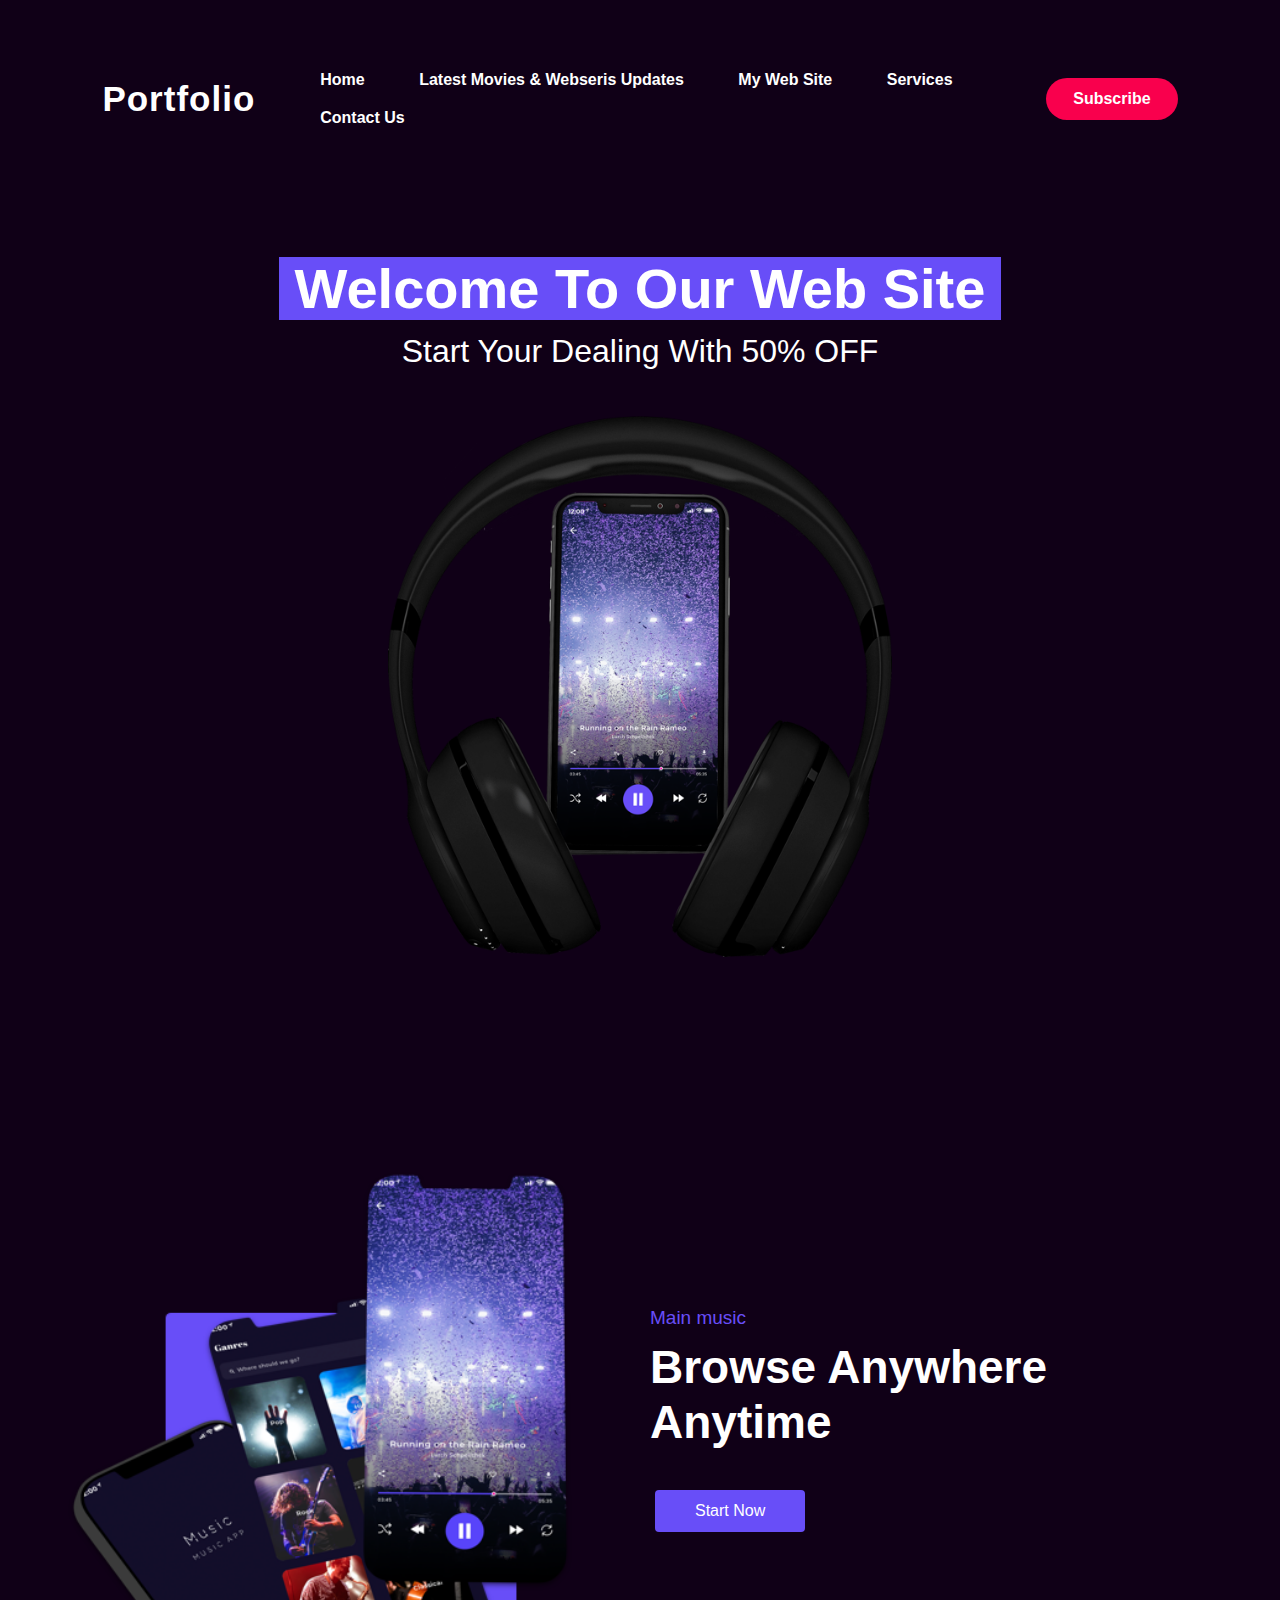
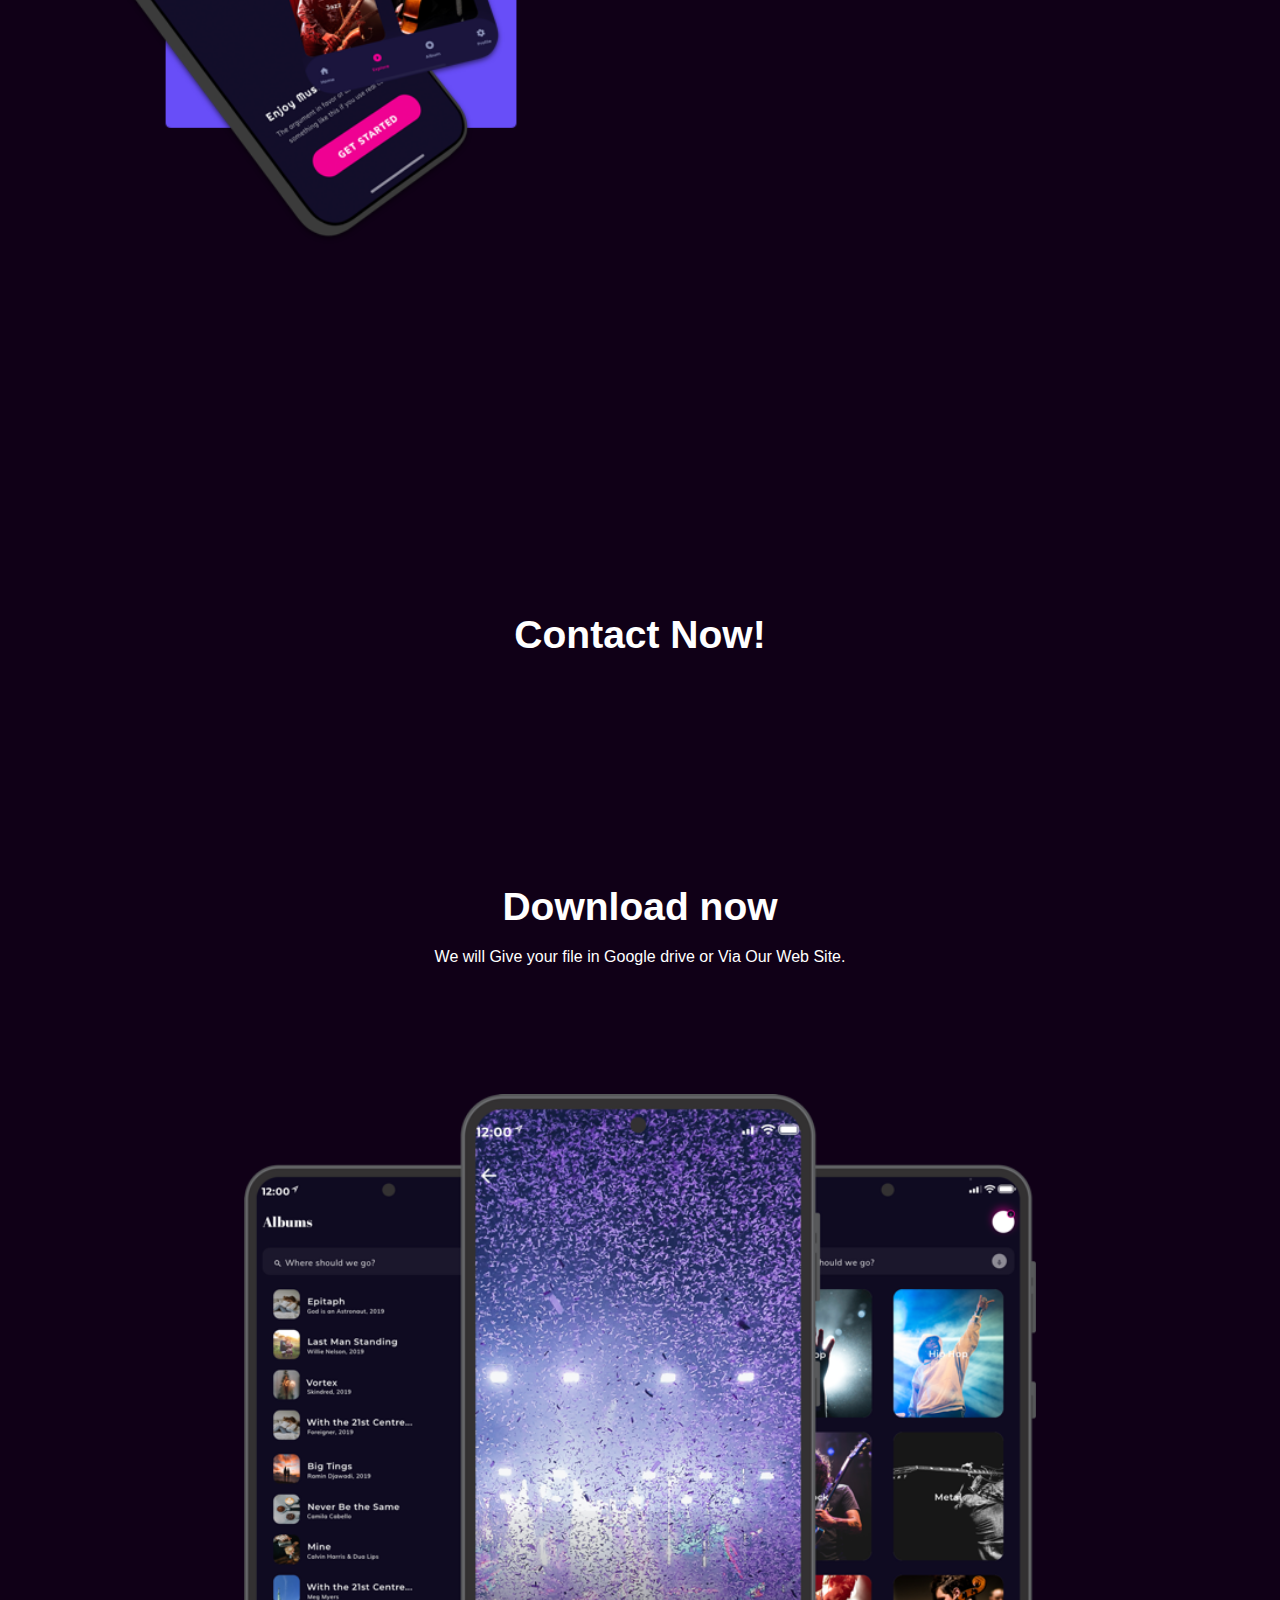
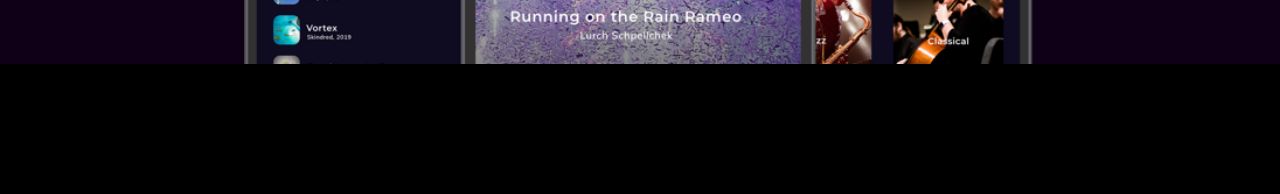
==== commit 0b3ad5e3: "Update service.html" ====
--- a/service.html
+++ b/service.html
@@ -2,8 +2,8 @@
 
 <html>
 <head>
-<title>
-</title>
+	<title>Badhan Debnath</title>
+	<link rel="shortcut icon" href="https://badhan-debnath.github.io/img/me.png">
 <meta content="summary_large_image" name="twitter:card"/>
 <meta content="website" property="og:type"/>
 <meta content="" property="og:description"/>
@@ -289,8 +289,69 @@
 			background-color: #000
 		}
   </style>
+	    <style>
+		.logo{
+		color: white;
+		font-size: 35px;
+		letter-spacing: 1px;
+		cursor: pointer;
+		}
+		.btn{
+		background-color:#f9004d;
+		color: white;
+		text-decoration: none;
+		border: 2px solid transparent;
+		font-weight: bold;
+		padding: 10px 25px;
+		border-radius: 30px;
+		transition: transform .4s; 
+		}
+		nav{
+		display: flex;
+		align-items: center;
+		justify-content: space-between;
+		padding-top: 45px;
+		padding-left: 8%;
+		padding-right: 8%;
+		}
+		nav ul li{
+		list-style-type: none;
+		display: inline-block;
+		padding: 10px  25px;
+		}
+		nav ul li a{
+		color: white;
+		text-decoration: none;
+		font-weight: bold;
+		text-transform: capitalize;
+		}
+		nav ul li a:hover{
+		color: #f9004d;
+		transition: .4s;
+		}
+		.hero{
+		height: 20vh;
+		width: 100%;
+		background-color: #100017;
+		background-size: cover;
+		background-position: center;
+		}
+	</style>
 </head>
 <body>
+	    <div class="hero">
+		<nav>
+			<h2 class="logo">Portfo<span>lio</span></h2>
+			<ul>
+				<li><a href="index.html">Home</a></li>
+				<li><a href="updates.html">Latest Movies & Webseris Updates</a></li>
+				<li><a href="https://badhan.debnath.workers.dev">My Web Site</a></li>
+				<li><a href="#">Services</a></li>
+				<li><a href="mailto:badhan.debnath.bd@gmail.com">Contact Us</a></li>
+			</ul>
+			<a href="#" class="btn">Subscribe</a>
+		</nav>
+	</div>
 <div class="bee-page-container">
 <div class="bee-row bee-row-1">
 <div class="bee-row-content">
@@ -598,4 +659,4 @@
 </div>
 </div>
 </body>
-</html>+</html>
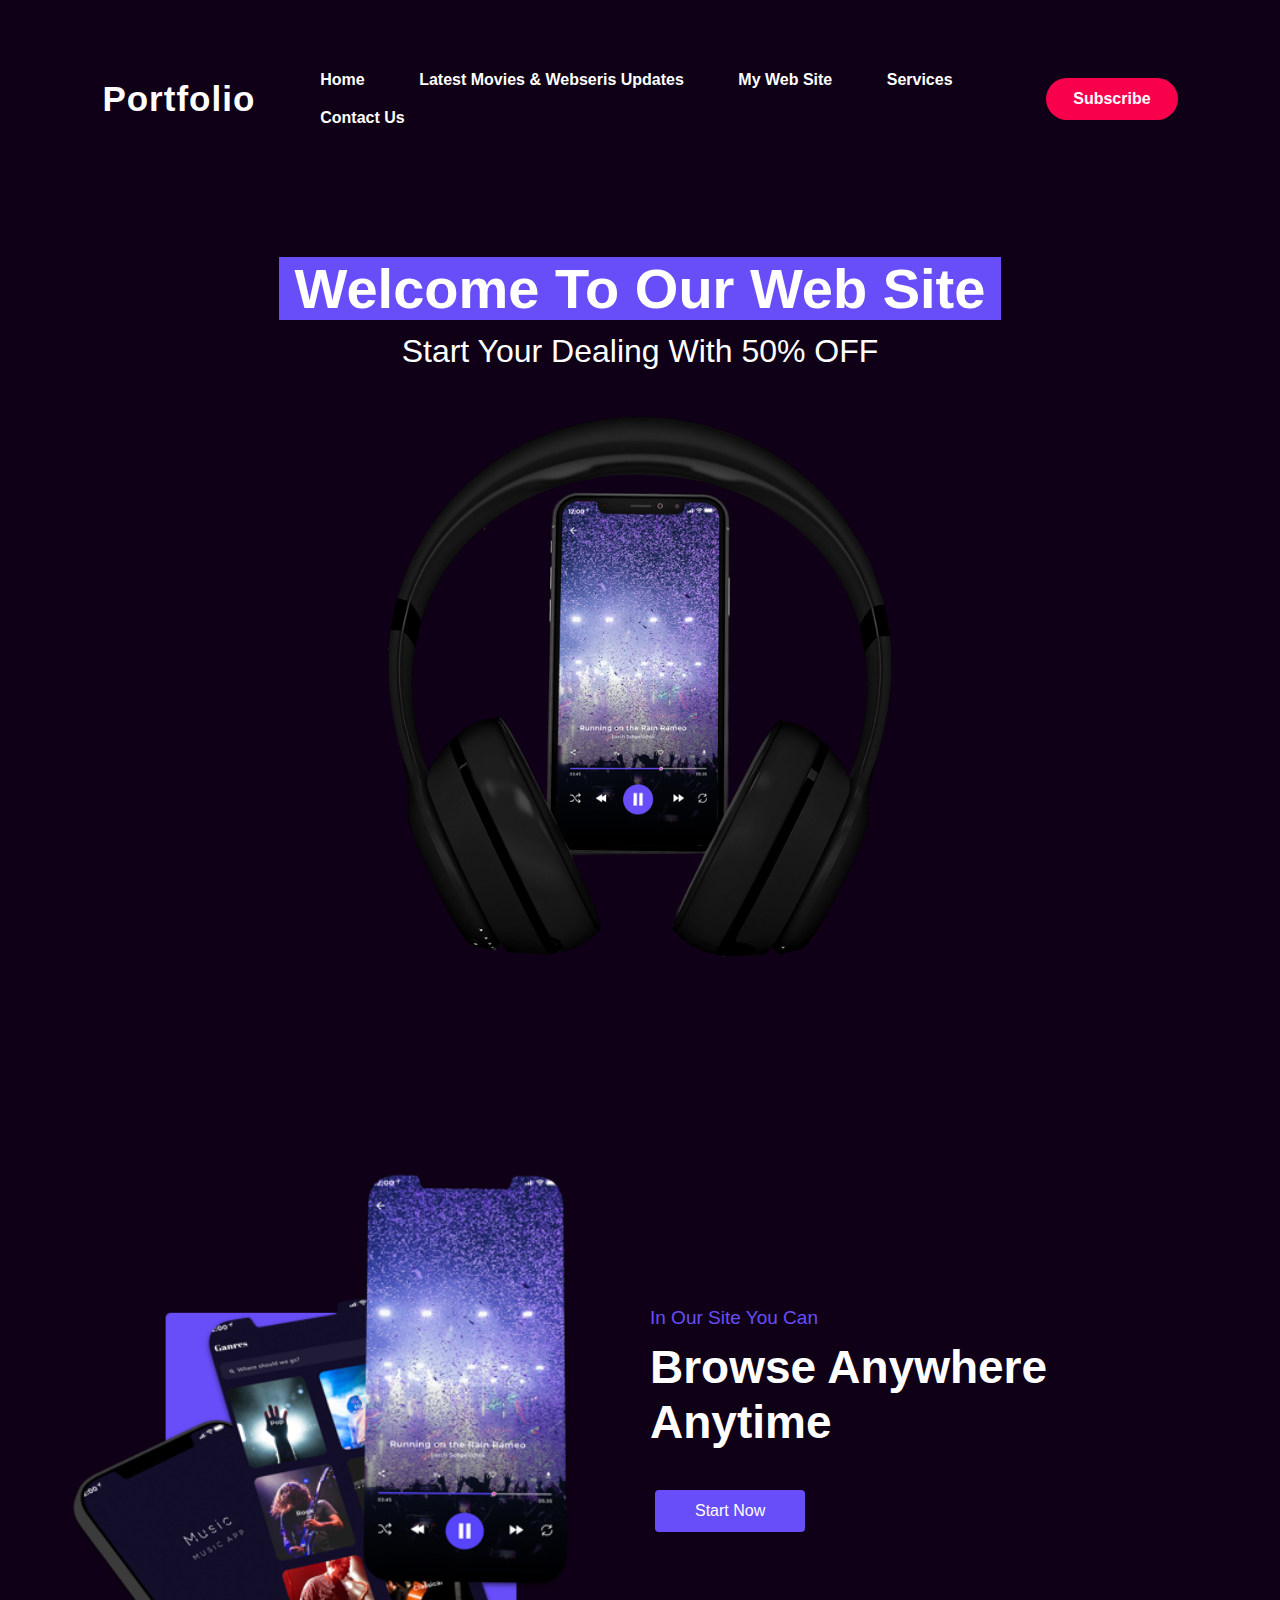
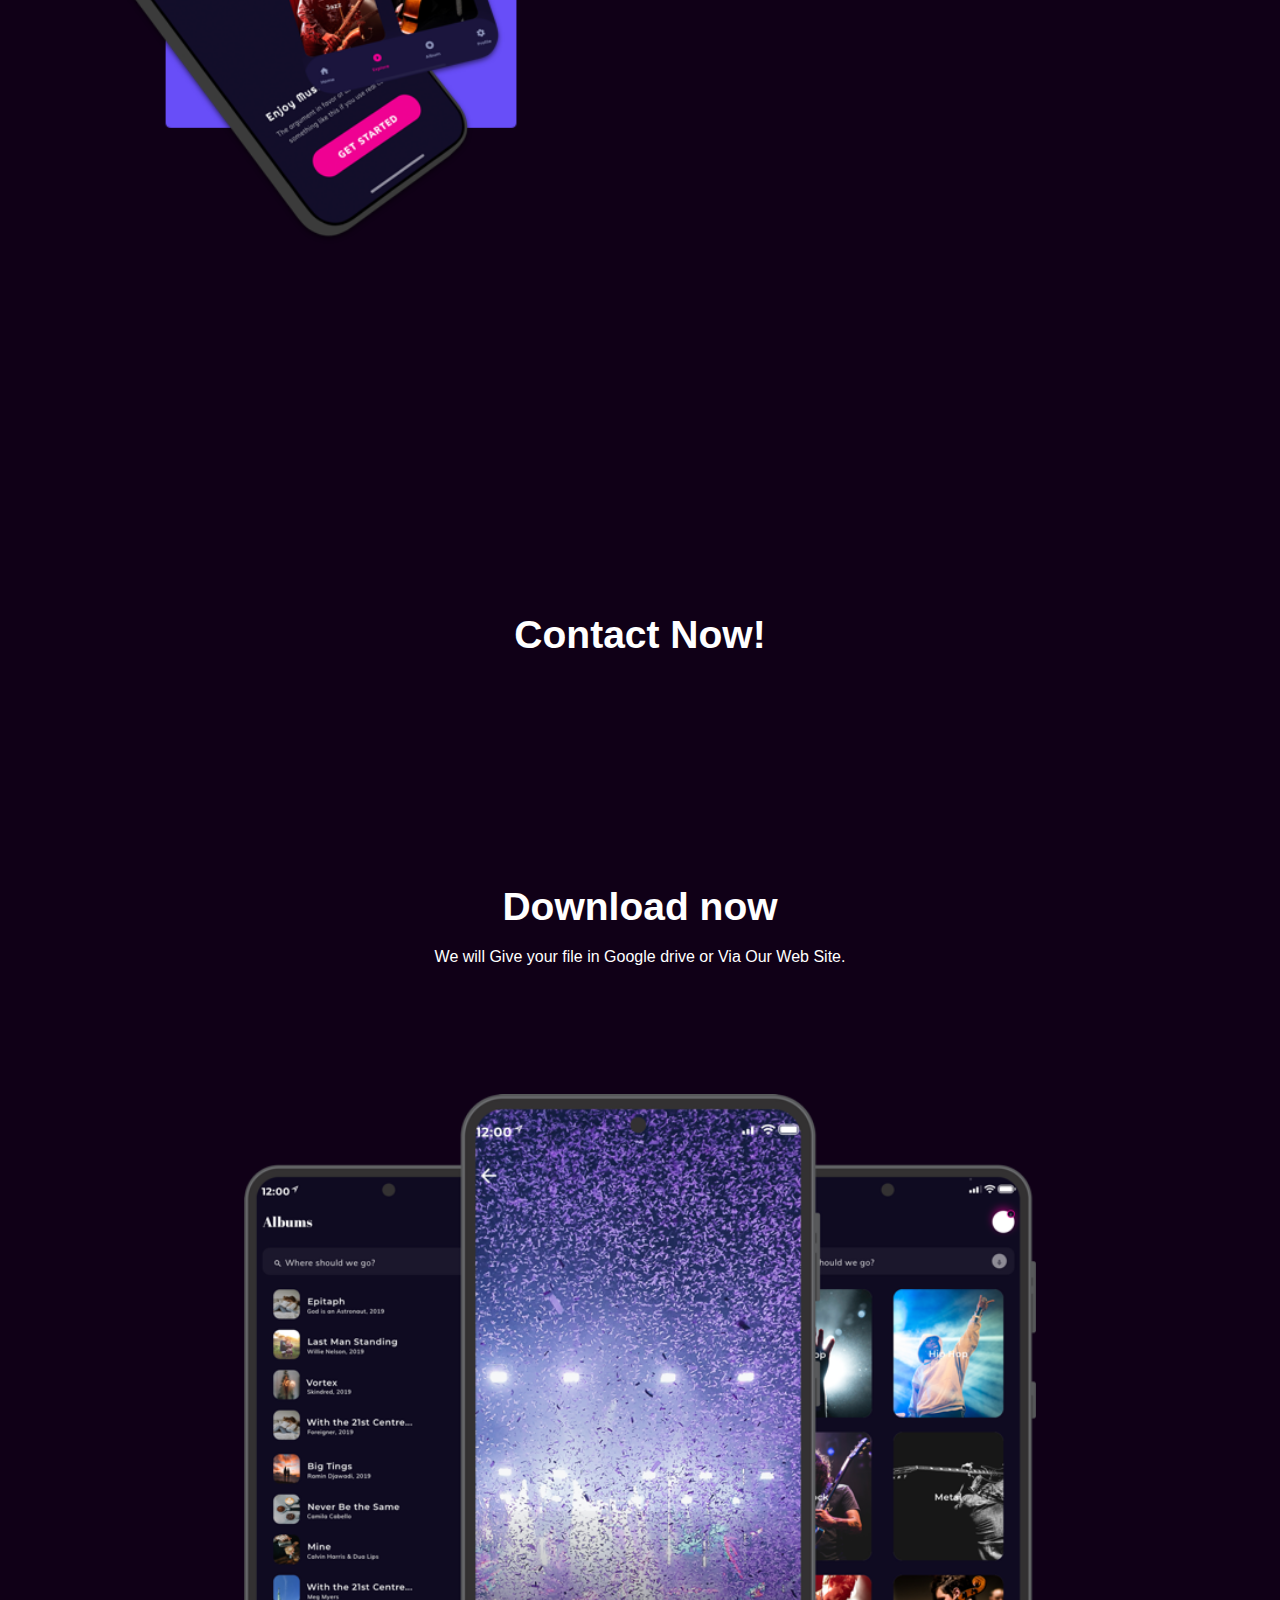
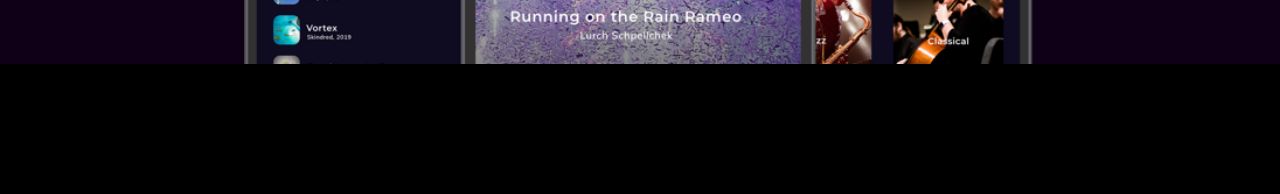
==== commit 0c29cf58: "Update service.html" ====
--- a/service.html
+++ b/service.html
@@ -346,7 +346,7 @@
 				<li><a href="index.html">Home</a></li>
 				<li><a href="updates.html">Latest Movies & Webseris Updates</a></li>
 				<li><a href="https://badhan.debnath.workers.dev">My Web Site</a></li>
-				<li><a href="#">Services</a></li>
+				<li><a href="service.html">Services</a></li>
 				<li><a href="mailto:badhan.debnath.bd@gmail.com">Contact Us</a></li>
 			</ul>
 			<a href="#" class="btn">Subscribe</a>
@@ -430,7 +430,7 @@
 </div>
 <div class="bee-block bee-block-3 bee-heading">
 <h2 style="color:#684ef8;direction:ltr;font-family:Arial, Helvetica Neue, Helvetica, sans-serif;font-size:19px;font-weight:normal;letter-spacing:normal;line-height:120%;text-align:left;margin-top:0;margin-bottom:0;">
-        Main music 
+        In Our Site You Can 
        </h2>
 </div>
 <div class="bee-block bee-block-4 bee-heading">
